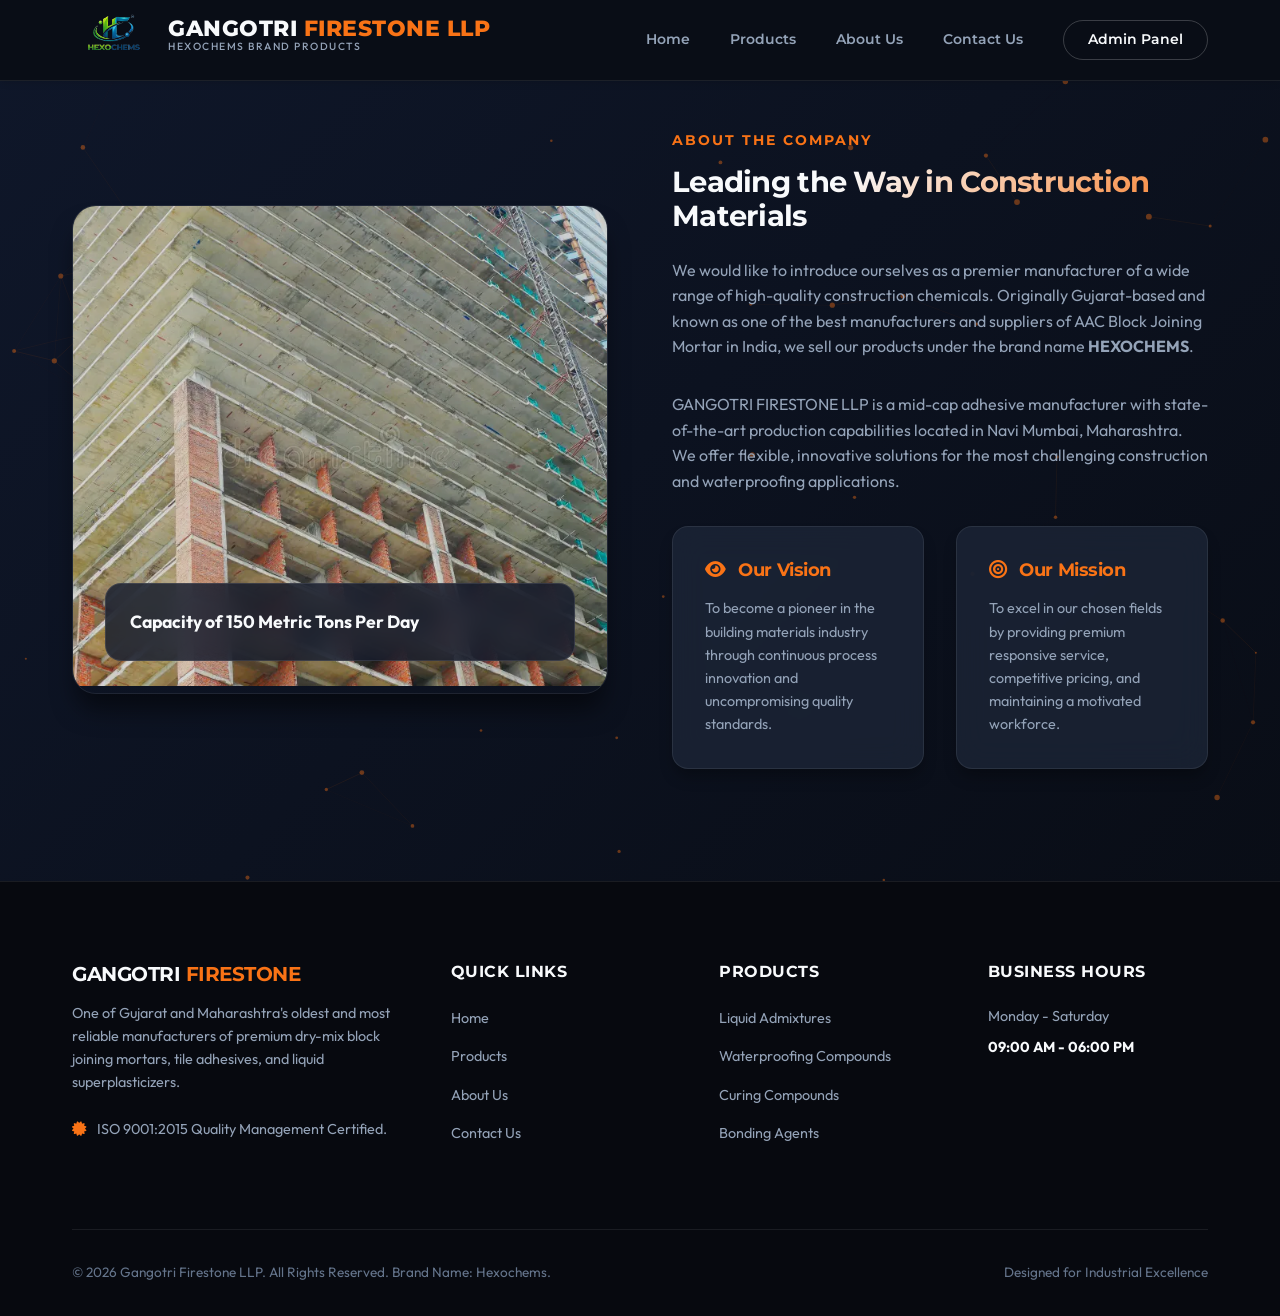
==== templates/about.html @ bee4d346 "Initial commit: website files" ====
<!DOCTYPE html>
<html lang="en">
<head>
    <meta charset="UTF-8">
    <meta name="viewport" content="width=device-width, initial-scale=1.0">
    <title>About Us | Gangotri Firestone (Hexochems)</title>
    <meta name="description" content="Gangotri Firestone LLP manufactures premium high-performance dry-mix adhesives, waterproofing compounds, and concrete admixtures under our brand name HEXOCHEMS.">
    <!-- Google Fonts -->
    <link href="https://fonts.googleapis.com/css2?family=Montserrat:wght@400;600;700;800&family=Outfit:wght@300;400;500;700&display=swap" rel="stylesheet">
    <!-- Stylesheets -->
    <link rel="stylesheet" href="/static/css/style.css">
    <!-- Icons -->
    <link rel="stylesheet" href="https://cdnjs.cloudflare.com/ajax/libs/font-awesome/6.4.0/css/all.min.css">
</head>
<body>

    <!-- Global Live Background Canvas -->
    <canvas id="live-canvas"></canvas>

    <!-- --- Header / Navbar --- -->
    <header class="header scrolled always-scrolled">
        <div class="container nav-container">
            <a href="/" class="logo-link">
                <img src="/static/images/hexochems_logo.png" alt="Hexochems Logo" class="logo-img" onerror="this.style.display='none'">
                <div>
                    <h1 class="logo-text">GANGOTRI <span>FIRESTONE LLP</span></h1>
                    <span class="logo-subtitle">Hexochems Brand Products</span>
                </div>
            </a>
            <nav class="nav-menu">
                <a href="/" class="nav-link">Home</a>
                <a href="/products" class="nav-link">Products</a>
                <a href="/about" class="nav-link active">About Us</a>
                <a href="/contact" class="nav-link">Contact Us</a>
                <a href="/admin" class="btn btn-secondary" style="padding: 0.5rem 1.5rem; font-size: 0.85rem;">Admin Panel</a>
            </nav>
            <div class="nav-toggle">
                <i class="fas fa-bars"></i>
            </div>
        </div>
    </header>

    <!-- --- About Section --- -->
    <section class="about section-padding" style="padding-top: 130px; min-height: 80vh;">
        <div class="container">
            <div class="about-grid">
                <div class="about-image-wrapper">
                    <img src="/static/images/about_hero.webp" alt="Phased Material Layering" class="about-image" onerror="this.src='/static/images/hexochems_logo.png'">
                    <div class="about-image-overlay">
                        <p class="about-overlay-text">Capacity of 150 Metric Tons Per Day</p>
                    </div>
                </div>
                <div class="about-text">
                    <span class="section-badge">About the Company</span>
                    <h3 class="gradient-text">Leading the Way in Construction Materials</h3>
                    <p class="about-p">We would like to introduce ourselves as a premier manufacturer of a wide range of high-quality construction chemicals. Originally Gujarat-based and known as one of the best manufacturers and suppliers of AAC Block Joining Mortar in India, we sell our products under the brand name <strong>HEXOCHEMS</strong>.</p>
                    <p class="about-p">GANGOTRI FIRESTONE LLP is a mid-cap adhesive manufacturer with state-of-the-art production capabilities located in Navi Mumbai, Maharashtra. We offer flexible, innovative solutions for the most challenging construction and waterproofing applications.</p>
                    
                    <div class="vision-mission">
                        <div class="vm-card glass-panel">
                            <h4><i class="fas fa-eye"></i> Our Vision</h4>
                            <p>To become a pioneer in the building materials industry through continuous process innovation and uncompromising quality standards.</p>
                        </div>
                        <div class="vm-card glass-panel">
                            <h4><i class="fas fa-bullseye"></i> Our Mission</h4>
                            <p>To excel in our chosen fields by providing premium responsive service, competitive pricing, and maintaining a motivated workforce.</p>
                        </div>
                    </div>
                </div>
            </div>
        </div>
    </section>

    <!-- --- Footer --- -->
    <footer class="footer">
        <div class="container">
            <div class="footer-grid">
                <div class="footer-brand">
                    <h4>GANGOTRI <span>FIRESTONE</span></h4>
                    <p class="footer-desc">One of Gujarat and Maharashtra's oldest and most reliable manufacturers of premium dry-mix block joining mortars, tile adhesives, and liquid superplasticizers.</p>
                    <p class="footer-desc"><i class="fas fa-certificate" style="color: var(--accent-orange); margin-right: 0.5rem;"></i> ISO 9001:2015 Quality Management Certified.</p>
                </div>
                <div>
                    <h5 class="footer-heading">Quick Links</h5>
                    <ul class="footer-links">
                        <li><a href="/">Home</a></li>
                        <li><a href="/products">Products</a></li>
                        <li><a href="/about">About Us</a></li>
                        <li><a href="/contact">Contact Us</a></li>
                    </ul>
                </div>
                <div>
                    <h5 class="footer-heading">Products</h5>
                    <ul class="footer-links">
                        <li><a href="/products">Liquid Admixtures</a></li>
                        <li><a href="/products">Waterproofing Compounds</a></li>
                        <li><a href="/products">Curing Compounds</a></li>
                        <li><a href="/products">Bonding Agents</a></li>
                    </ul>
                </div>
                <div>
                    <h5 class="footer-heading">Business Hours</h5>
                    <p style="font-size: 0.9rem; color: var(--text-secondary); margin-bottom: 0.5rem;">Monday - Saturday</p>
                    <p style="font-size: 0.9rem; color: var(--text-primary); font-weight: bold;">09:00 AM - 06:00 PM</p>
                </div>
            </div>
            
            <div class="footer-bottom">
                <p>&copy; 2026 Gangotri Firestone LLP. All Rights Reserved. Brand Name: Hexochems.</p>
                <p>Designed for Industrial Excellence</p>
            </div>
        </div>
    </footer>

    <!-- Scripts -->
    <script src="/static/js/main.js"></script>
</body>
</html>
---- static/css/style.css ----
/* ==========================================================================
   GANGOTRI FIRESTONE (HEXOCHEMS) STYLE GUIDE & CSS SYSTEM
   Aesthetics: Sleek Slate/Charcoal base, Neon/Firestone Amber and Tech Teal accents.
   ========================================================================== */

:root {
    /* Color Palette */
    --bg-darker: #090D16;
    --bg-dark: #0F172A;
    --bg-slate: #1E293B;
    --bg-card: rgba(30, 41, 59, 0.7);
    --border-color: rgba(255, 255, 255, 0.08);
    --text-primary: #F8FAFC;
    --text-secondary: #94A3B8;
    --text-muted: #64748B;

    /* Brand Accents */
    --accent-orange: #F97316;
    /* Firestone / Amber - Heat & Strength */
    --accent-orange-glow: rgba(249, 115, 22, 0.25);
    --accent-teal: #0D9488;
    /* Chemical / Waterproofer Tech */
    --accent-teal-glow: rgba(13, 148, 136, 0.25);
    --accent-yellow: #EAB308;
    /* Construction Theme */

    /* Layout Details */
    --max-width: 1200px;
    --border-radius-sm: 8px;
    --border-radius-md: 16px;
    --border-radius-lg: 24px;

    /* Typography */
    --font-heading: 'Montserrat', sans-serif;
    --font-body: 'Outfit', sans-serif;

    /* Shadows & Glows */
    --shadow-sm: 0 4px 6px -1px rgba(0, 0, 0, 0.1);
    --shadow-md: 0 10px 15px -3px rgba(0, 0, 0, 0.3);
    --shadow-lg: 0 20px 25px -5px rgba(0, 0, 0, 0.5);
    --glow-orange: 0 0 20px rgba(249, 115, 22, 0.35);
    --glow-teal: 0 0 20px rgba(13, 148, 136, 0.35);

    /* Transitions */
    --transition-smooth: all 0.4s cubic-bezier(0.16, 1, 0.3, 1);
    --transition-fast: all 0.2s cubic-bezier(0.16, 1, 0.3, 1);
}

/* --- Base & Reset --- */
* {
    margin: 0;
    padding: 0;
    box-sizing: border-box;
    scroll-behavior: smooth;
}

body {
    background-color: var(--bg-darker);
    color: var(--text-primary);
    font-family: var(--font-body);
    line-height: 1.6;
    overflow-x: hidden;
}

/* --- Global Live Background --- */
#live-canvas {
    position: fixed;
    top: 0;
    left: 0;
    width: 100vw;
    height: 100vh;
    z-index: -1;
    pointer-events: none;
    background: linear-gradient(135deg, var(--bg-dark) 0%, var(--bg-darker) 100%);
}

h1,
h2,
h3,
h4,
h5,
h6 {
    font-family: var(--font-heading);
    font-weight: 700;
    letter-spacing: -0.025em;
    line-height: 1.2;
}

a {
    color: inherit;
    text-decoration: none;
    transition: var(--transition-fast);
}

img {
    max-width: 100%;
    height: 100px;
    width:100
}

ul {
    list-style: none;
}

/* --- Utility Classes --- */
.container {
    width: 100%;
    max-width: var(--max-width);
    margin: 0 auto;
    padding: 0 2rem;
}

.section-padding {
    padding: 7rem 0;
}

.text-center {
    text-align: center;
}

.gradient-text {
    background: linear-gradient(135deg, var(--text-primary) 30%, var(--accent-orange) 100%);
    -webkit-b    .text-center {
        text-align: center;
    }
    
    .gradient-text {
        background: linear-gradient(135deg, var(--text-primary) 30%, var(--accent-orange) 100%);
        background-clip: text;
        -webkit-background-clip: text;
        -webkit-text-fill-color: transparent;
    }
    
    .gradient-text-teal {
        background: linear-gradient(135deg, var(--text-primary) 30%, var(--accent-teal) 100%);
        background-clip: text;
        -webkit-background-clip: text;
        -webkit-text-fill-color: transparent;
    }background-clip: text;
    -webkit-text-fill-color: transparent;
}

.gradient-text-teal {
    background: linear-gradient(135deg, var(--text-primary) 30%, var(--accent-teal) 100%);
    -we    .gradient-text {
        background: linear-gradient(135deg, var(--text-primary) 30%, var(--accent-orange) 100%);
        background-clip: text;
        -webkit-background-clip: text;
        -webkit-text-fill-color: transparent;
    }
    
    .gradient-text-teal {
        background: linear-gradient(135deg, var(--text-primary) 30%, var(--accent-teal) 100%);
        background-clip: text;
        -webkit-background-clip: text;
        -webkit-text-fill-color: transparent;
    }-webki    .gradient-text {
        background: linear-gradient(135deg, var(--text-primary) 30%, var(--accent-orange) 100%);
        background-clip: text;
        -webkit-background-clip: text;
        -webkit-text-fill-color: transparent;
    }
    
    .gradient-text-teal {
        background: linear-gradient(135deg, var(--text-primary) 30%, var(--accent-teal) 100%);
        background-clip: text;
        -webkit-background-clip: text;
        -webkit-text-fill-color: transparent;
    }background-clip: text;
    -webkit-text-fill-color: transparent;
}

/* --- Glassmorphism Card Wrapper --- */
.glass-panel {
    background: var(--bg-card);
    backdrop-filter: blur(16px);
    -webkit-backdrop-filter: blur(16px);
    border: 1px solid var(--border-color);
    border-radius: var(--border-radius-md);
    box-shadow: var(--shadow-md);
    transition: var(--transition-smooth);
}

.glass-panel:hover {
    border-color: rgba(255, 255, 255, 0.15);
    box-shadow: var(--shadow-lg);
}

/* --- Buttons --- */
.btn {
    display: inline-flex;
    align-items: center;
    justify-content: center;
    padding: 0.8rem 2rem;
    font-family: var(--font-heading);
    font-weight: 600;
    font-size: 0.95rem;
    border-radius: 50px;
    cursor: pointer;
    transition: var(--transition-smooth);
    border: none;
    outline: none;
    gap: 0.5rem;
}

.btn-primary {
    background: linear-gradient(135deg, var(--accent-orange) 0%, #D97706 100%);
    color: white;
    box-shadow: 0 4px 15px rgba(249, 115, 22, 0.3);
}

.btn-primary:hover {
    transform: translateY(-2px);
    box-shadow: 0 8px 25px rgba(249, 115, 22, 0.5), var(--glow-orange);
}

.btn-secondary {
    background: transparent;
    color: var(--text-primary);
    border: 1px solid rgba(255, 255, 255, 0.2);
}

.btn-secondary:hover {
    background: rgba(255, 255, 255, 0.05);
    border-color: var(--text-primary);
    transform: translateY(-2px);
}

.btn-teal {
    background: linear-gradient(135deg, var(--accent-teal) 0%, #0F766E 100%);
    color: white;
    box-shadow: 0 4px 15px rgba(13, 148, 136, 0.3);
}

.btn-teal:hover {
    transform: translateY(-2px);
    box-shadow: 0 8px 25px rgba(13, 148, 136, 0.5), var(--glow-teal);
}

/* --- Navigation Header --- */
.header {
    position: fixed;
    top: 0;
    left: 0;
    width: 100%;
    z-index: 1000;
    background: rgba(9, 13, 22, 0.7);
    backdrop-filter: blur(12px);
    -webkit-backdrop-filter: blur(12px);
    border-bottom: 1px solid var(--border-color);
    transition: var(--transition-smooth);
}

.header.scrolled {
    background: var(--bg-darker);
    box-shadow: var(--shadow-sm);
}

.nav-container {
    display: flex;
    align-items: center;
    justify-content: space-between;
    height: 80px;
}

.logo-link {
    display: inline-flex;
    align-items: flex-start;
    gap: 0.75rem;
    flex-wrap: nowrap;
}

.logo-link > div {
    display: flex;
    flex-direction: column;
    justify-content: flex-start;
    margin-top: 1.4rem;
}

.logo-img {
    height: 84px;
    width: 84px;
    object-fit: contain;
    border-radius: var(--border-radius-sm);
    margin-top: 0.6rem;
}

.logo-text {
    font-size: 1.35rem;
    font-weight: 800;
    font-family: var(--font-heading);
    letter-spacing: 0.5px;
    margin: 0;
    white-space: nowrap;
}

.logo-text span {
    color: var(--accent-orange);
}

.logo-subtitle {
    font-size: 0.65rem;
    display: block;
    color: var(--text-secondary);
    letter-spacing: 1.5px;
    text-transform: uppercase;
    font-weight: 500;
    margin-top: -3px;
}

.nav-menu {
    display: flex;
    align-items: center;
    gap: 2.5rem;
}

.nav-link {
    font-family: var(--font-heading);
    font-weight: 600;
    font-size: 0.9rem;
    color: var(--text-secondary);
    position: relative;
    padding: 0.5rem 0;
}

.nav-link::after {
    content: '';
    position: absolute;
    bottom: 0;
    left: 0;
    width: 0;
    height: 2px;
    background-color: var(--accent-orange);
    transition: var(--transition-smooth);
}

.nav-link:hover {
    color: var(--text-primary);
}

.nav-link:hover::after {
    width: 100%;
}

.nav-toggle {
    display: none;
    font-size: 1.5rem;
    cursor: pointer;
}

/* --- Hero Section --- */
.hero {
    min-height: 100vh;
    display: flex;
    align-items: center;
    position: relative;
    padding-top: 80px;
    overflow: hidden;
    background: radial-gradient(circle at 80% 20%, rgba(249, 115, 22, 0.08) 0%, transparent 50%),
        radial-gradient(circle at 10% 80%, rgba(13, 148, 136, 0.08) 0%, transparent 50%);
}

#hero-canvas {
    position: absolute;
    top: 0;
    left: 0;
    width: 100%;
    height: 100%;
    z-index: 1;
    pointer-events: none;
}

.hero-content {
    position: relative;
    z-index: 2;
    max-width: 700px;
    animation: fadeInUp 1s ease;
}

.hero-badge {
    display: inline-flex;
    align-items: center;
    gap: 0.5rem;
    padding: 0.5rem 1rem;
    background: rgba(249, 115, 22, 0.1);
    border: 1px solid rgba(249, 115, 22, 0.25);
    border-radius: 50px;
    font-family: var(--font-heading);
    font-size: 0.8rem;
    font-weight: 700;
    color: var(--accent-orange);
    text-transform: uppercase;
    letter-spacing: 1px;
    margin-bottom: 1.5rem;
}

.hero-title {
    font-size: 3.5rem;
    font-weight: 800;
    line-height: 1.1;
    margin-bottom: 1.5rem;
}

.hero-description {
    font-size: 1.2rem;
    color: var(--text-secondary);
    margin-bottom: 2.5rem;
    font-weight: 300;
}

.hero-actions {
    display: flex;
    gap: 1.5rem;
    flex-wrap: wrap;
}

/* --- Features / Stats Grid --- */
.stats-banner {
    position: relative;
    z-index: 3;
    /* moved down to create larger gap before the section */
    margin-top: 8rem;
    padding-bottom: 4rem;
}

.stats-grid {
    display: grid;
    grid-template-columns: repeat(auto-fit, minmax(220px, 1fr));
    gap: 2rem;
}

.stat-card {
    padding: 2.5rem 2rem;
    text-align: center;
    border-top: 3px solid var(--accent-orange);
}

.stat-number {
    font-size: 3rem;
    font-weight: 800;
    font-family: var(--font-heading);
    color: var(--text-primary);
    line-height: 1;
    margin-bottom: 0.5rem;
    background: linear-gradient(135deg, var(--text-primary) 40%, var(--accent-orange) 100%);
    background-clip: text;
    -webkit-background-clip: text;
    -webkit-text-fill-color: transparent;
}

.stat-title {
    font-size: 1.1rem;
    font-weight: 600;
    margin-bottom: 0.5rem;
}

.stat-desc {
    color: var(--text-secondary);
    font-size: 0.85rem;
}

/* --- Section Header --- */
.section-header {
    max-width: 600px;
    margin: 0 auto 5rem auto;
}

.section-badge {
    color: var(--accent-orange);
    text-transform: uppercase;
    font-family: var(--font-heading);
    font-weight: 700;
    font-size: 0.85rem;
    letter-spacing: 2px;
    display: block;
    margin-bottom: 0.8rem;
}

.section-title {
    font-size: 2.5rem;
    font-weight: 800;
    margin-bottom: 1rem;
}

.section-desc {
    color: var(--text-secondary);
    font-size: 1.05rem;
}

/* --- About Us Section --- */
.about {
    background: transparent;
}

.about-grid {
    display: grid;
    grid-template-columns: 1fr 1fr;
    gap: 4rem;
    align-items: center;
}

.about-image-wrapper {
    position: relative;
    border-radius: var(--border-radius-lg);
    overflow: hidden;
    box-shadow: var(--shadow-lg);
    border: 1px solid var(--border-color);
}

.about-image {
    width: 100%;
    height: 480px;
    object-fit: cover;
    filter: brightness(0.85);
    transition: var(--transition-smooth);
}

.about-image-wrapper:hover .about-image {
    transform: scale(1.03);
    filter: brightness(0.95);
}

.about-image-overlay {
    position: absolute;
    bottom: 2rem;
    left: 2rem;
    right: 2rem;
    padding: 1.5rem;
    background: rgba(15, 23, 42, 0.8);
    backdrop-filter: blur(12px);
    border: 1px solid rgba(255, 255, 255, 0.1);
    border-radius: var(--border-radius-md);
}

.about-overlay-text {
    font-weight: 700;
    font-size: 1.1rem;
    color: var(--text-primary);
}

.about-text h3 {
    font-size: 1.8rem;
    margin-bottom: 1.5rem;
}

.about-p {
    color: var(--text-secondary);
    margin-bottom: 2rem;
}

.vision-mission {
    display: grid;
    grid-template-columns: 1fr 1fr;
    gap: 2rem;
}

.vm-card {
    padding: 2rem;
}

.vm-card h4 {
    display: flex;
    align-items: center;
    gap: 0.8rem;
    font-size: 1.15rem;
    margin-bottom: 1rem;
    color: var(--accent-orange);
}

.vm-card p {
    font-size: 0.9rem;
    color: var(--text-secondary);
}

/* --- Products Section --- */
.products {
    background: transparent;
}

.product-tabs {
    display: flex;
    justify-content: center;
    gap: 1rem;
    margin-bottom: 3.5rem;
}

.tab-btn {
    background: var(--bg-slate);
    border: 1px solid var(--border-color);
    color: var(--text-secondary);
    padding: 0.6rem 1.8rem;
    border-radius: 50px;
    cursor: pointer;
    font-family: var(--font-heading);
    font-weight: 600;
    font-size: 0.9rem;
    transition: var(--transition-smooth);
}

.tab-btn:hover {
    color: var(--text-primary);
    border-color: rgba(255, 255, 255, 0.2);
}

.tab-btn.active {
    background: var(--accent-orange);
    color: white;
    border-color: var(--accent-orange);
    box-shadow: 0 4px 15px rgba(249, 115, 22, 0.4);
}

.products-grid {
    display: grid;
    grid-template-columns: repeat(auto-fill, minmax(340px, 1fr));
    gap: 2.5rem;
}

.product-card {
    display: flex;
    flex-direction: column;
    height: 100%;
    position: relative;
    overflow: hidden;
    border: 1px solid var(--border-color);
}

.product-card::before {
    content: '';
    position: absolute;
    top: 0;
    left: 0;
    width: 100%;
    height: 4px;
    background: var(--accent-orange);
    transform: scaleX(0);
    transform-origin: left;
    transition: var(--transition-smooth);
}

.product-card.liquid::before {
    background: var(--accent-teal);
}

.product-card:hover::before {
    transform: scaleX(1);
}

.product-card:hover {
    transform: translateY(-5px);
}

.product-img-container {
    height: 180px;
    background: radial-gradient(circle at center, #1E293B 0%, #0F172A 100%);
    display: flex;
    align-items: center;
    justify-content: center;
    position: relative;
    overflow: hidden;
    padding: 1.5rem;
}

.product-img-placeholder {
    font-size: 4rem;
    opacity: 0.8;
}

.product-card.liquid .product-img-placeholder {
    color: var(--accent-teal);
    filter: drop-shadow(0 0 10px rgba(13, 148, 136, 0.3));
}

.product-card.powder .product-img-placeholder {
    color: var(--accent-orange);
    filter: drop-shadow(0 0 10px rgba(249, 115, 22, 0.3));
}

.product-category-badge {
    position: absolute;
    top: 1rem;
    right: 1rem;
    padding: 0.25rem 0.75rem;
    font-size: 0.7rem;
    font-weight: 700;
    border-radius: 50px;
    text-transform: uppercase;
    letter-spacing: 0.5px;
}

.product-card.liquid .product-category-badge {
    background: rgba(13, 148, 136, 0.15);
    color: var(--accent-teal);
    border: 1px solid rgba(13, 148, 136, 0.3);
}

.product-card.powder .product-category-badge {
    background: rgba(249, 115, 22, 0.15);
    color: var(--accent-orange);
    border: 1px solid rgba(249, 115, 22, 0.3);
}

.product-info {
    padding: 2rem;
    display: flex;
    flex-direction: column;
    flex-grow: 1;
}

.product-code {
    font-size: 0.75rem;
    font-weight: 700;
    color: var(--text-muted);
    text-transform: uppercase;
    letter-spacing: 1px;
    margin-bottom: 0.4rem;
}

.product-card-title {
    font-size: 1.3rem;
    margin-bottom: 0.8rem;
}

.product-card-desc {
    font-size: 0.9rem;
    color: var(--text-secondary);
    margin-bottom: 1.5rem;
    flex-grow: 1;
    display: -webkit-box;
    -webki    .product-card-desc {
        font-size: 0.9rem;
        color: var(--text-secondary);
        margin-bottom: 1.5rem;
        flex-grow: 1;
        display: -webkit-box;
        -webkit-line-clamp: 3;
        line-clamp: 3;
        -webkit-box-orient: vertical;
        overflow: hidden;
    }line-clamp: 3;
    -webkit-box-orient: vertical;
    overflow: hidden;
}

.product-card-footer {
    display: flex;
    align-items: center;
    justify-content: space-between;
    margin-top: auto;
}

.product-more-link {
    font-family: var(--font-heading);
    font-weight: 700;
    font-size: 0.85rem;
    display: flex;
    align-items: center;
    gap: 0.4rem;
}

.product-card.liquid .product-more-link {
    color: var(--accent-teal);
}

.product-card.powder .product-more-link {
    color: var(--accent-orange);
}

.product-more-link:hover {
    gap: 0.7rem;
}

/* --- Contact & Inquiry Form --- */
.contact {
    background: transparent;
    position: relative;
}

.contact-grid {
    display: grid;
    grid-template-columns: 1fr 1.3fr;
    gap: 5rem;
}

.contact-info-panel h3 {
    font-size: 1.8rem;
    margin-bottom: 1.5rem;
}

.contact-info-panel p {
    color: var(--text-secondary);
    margin-bottom: 3rem;
}

.contact-details {
    display: flex;
    flex-direction: column;
    gap: 2rem;
}

.contact-item {
    display: flex;
    align-items: flex-start;
    gap: 1.2rem;
}

.contact-icon {
    display: inline-flex;
    align-items: center;
    justify-content: center;
    width: 3rem;
    height: 3rem;
    font-size: 1.2rem;
    color: var(--accent-orange);
    background: rgba(249, 115, 22, 0.12);
    border-radius: 50%;
    flex-shrink: 0;
    line-height: 1;
    transform: translateY(-0.15rem);
}

.contact-icon i {
    display: inline-block;
    line-height: 1;
}

.contact-item-title {
    font-weight: 700;
    font-size: 1rem;
    margin-bottom: 0.2rem;
}

.contact-item-value {
    color: var(--text-secondary);
    font-size: 0.95rem;
}

.contact-form-wrapper {
    padding: 3rem;
}

.form-group {
    margin-bottom: 1.8rem;
}

.form-row {
    display: grid;
    grid-template-columns: 1fr 1fr;
    gap: 1.5rem;
}

.form-label {
    display: block;
    font-family: var(--font-heading);
    font-size: 0.85rem;
    font-weight: 600;
    color: var(--text-secondary);
    margin-bottom: 0.5rem;
    text-transform: uppercase;
    letter-spacing: 0.5px;
}

.form-input {
    width: 100%;
    background: rgba(15, 23, 42, 0.6);
    border: 1px solid var(--border-color);
    border-radius: var(--border-radius-sm);
    padding: 0.8rem 1rem;
    color: var(--text-primary);
    font-family: var(--font-body);
    font-size: 1rem;
    transition: var(--transition-smooth);
}

.form-input:focus {
    outline: none;
    border-color: var(--accent-orange);
    box-shadow: 0 0 10px rgba(249, 115, 22, 0.15);
}

textarea.form-input {
    resize: vertical;
    min-height: 120px;
}

/* Product Inquiry Checkboxes */
.product-selection-grid {
    display: grid;
    grid-template-columns: 1fr 1fr;
    gap: 0.8rem;
    max-height: 200px;
    overflow-y: auto;
    background: rgba(15, 23, 42, 0.4);
    padding: 1rem;
    border-radius: var(--border-radius-sm);
    border: 1px solid var(--border-color);
    margin-top: 0.5rem;
}

.product-checkbox-label {
    display: flex;
    align-items: center;
    gap: 0.6rem;
    font-size: 0.85rem;
    cursor: pointer;
    color: var(--text-secondary);
    transition: var(--transition-fast);
}

.product-checkbox-label:hover {
    color: var(--text-primary);
}

.product-checkbox-label input[type="checkbox"] {
    accent-color: var(--accent-orange);
    width: 15px;
    height: 15px;
}

.form-status {
    padding: 1rem;
    border-radius: var(--border-radius-sm);
    margin-bottom: 1.5rem;
    display: none;
    font-weight: 500;
}

.form-status.success {
    background: rgba(16, 185, 129, 0.15);
    border: 1px solid rgba(16, 185, 129, 0.3);
    color: #34D399;
    display: block;
}

.form-status.error {
    background: rgba(239, 68, 68, 0.15);
    border: 1px solid rgba(239, 68, 68, 0.3);
    color: #F87171;
    display: block;
}

/* --- Footer --- */
.footer {
    background: #07090F;
    border-top: 1px solid var(--border-color);
    padding: 5rem 0 2rem 0;
}

.footer-grid {
    display: grid;
    grid-template-columns: 1.5fr 1fr 1fr 1fr;
    gap: 3rem;
    margin-bottom: 4rem;
}

.footer-brand h4 {
    font-size: 1.25rem;
    margin-bottom: 1rem;
}

.footer-brand h4 span {
    color: var(--accent-orange);
}

.footer-desc {
    color: var(--text-secondary);
    font-size: 0.9rem;
    margin-bottom: 1.5rem;
}

.footer-heading {
    font-family: var(--font-heading);
    font-size: 1rem;
    font-weight: 700;
    margin-bottom: 1.5rem;
    text-transform: uppercase;
    letter-spacing: 0.5px;
    color: var(--text-primary);
}

.footer-links li {
    margin-bottom: 0.8rem;
}

.footer-links a {
    color: var(--text-secondary);
    font-size: 0.9rem;
}

.footer-links a:hover {
    color: var(--accent-orange);
    padding-left: 5px;
}

.footer-bottom {
    display: flex;
    justify-content: space-between;
    align-items: center;
    border-top: 1px solid var(--border-color);
    padding-top: 2rem;
    color: var(--text-muted);
    font-size: 0.85rem;
    flex-wrap: wrap;
    gap: 1.5rem;
}

/* --- Product Detail Page --- */
.product-detail-hero {
    padding-top: 140px;
    padding-bottom: 4rem;
    background: linear-gradient(135deg, var(--bg-dark) 0%, var(--bg-darker) 100%);
    border-bottom: 1px solid var(--border-color);
}

.product-detail-grid {
    display: grid;
    grid-template-columns: 1.2fr 1fr;
    gap: 5rem;
    align-items: flex-start;
}

.product-detail-gallery {
    border-radius: var(--border-radius-lg);
    background: radial-gradient(circle at center, #1E293B 0%, #0F172A 100%);
    border: 1px solid var(--border-color);
    padding: 1.25rem;
    display: flex;
    align-items: center;
    justify-content: center;
    min-height: 520px;
    position: relative;
}

.product-detail-gallery img {
    width: auto;
    height: 88%;
    max-width: 100%;
    max-height: 100%;
    object-fit: contain;
}

.product-detail-icon {
    font-size: 10rem;
    animation: float 4s ease-in-out infinite;
}

.product-detail-gallery.liquid .product-detail-icon {
    color: var(--accent-teal);
    filter: drop-shadow(0 0 25px rgba(13, 148, 136, 0.4));
}

.product-detail-gallery.powder .product-detail-icon {
    color: var(--accent-orange);
    filter: drop-shadow(0 0 25px rgba(249, 115, 22, 0.4));
}

.product-badge-large {
    position: absolute;
    top: 2rem;
    left: 2rem;
    padding: 0.4rem 1.2rem;
    border-radius: 50px;
    font-size: 0.75rem;
    font-weight: 700;
    text-transform: uppercase;
    letter-spacing: 1px;
}

.product-detail-gallery.liquid .product-badge-large {
    background: rgba(13, 148, 136, 0.2);
    color: var(--accent-teal);
    border: 1px solid rgba(13, 148, 136, 0.4);
}

.product-detail-gallery.powder .product-badge-large {
    background: rgba(249, 115, 22, 0.2);
    color: var(--accent-orange);
    border: 1px solid rgba(249, 115, 22, 0.4);
}

.product-detail-body {
    padding: 5rem 0;
}

.product-specs-grid {
    display: grid;
    grid-template-columns: 2fr 1fr;
    gap: 4rem;
}

.specs-table {
    width: 100%;
    border-collapse: collapse;
    margin: 1.5rem 0;
}

.specs-table th,
.specs-table td {
    padding: 1rem;
    text-align: left;
    border-bottom: 1px solid var(--border-color);
}

.specs-table th {
    font-family: var(--font-heading);
    font-weight: 700;
    color: var(--text-primary);
}

.specs-table tr:hover {
    background: rgba(255, 255, 255, 0.02);
}

.specs-table td:first-child {
    font-weight: 600;
    color: var(--text-primary);
    width: 40%;
}

.specs-table td:last-child {
    color: var(--text-secondary);
}

.bullet-list {
    margin: 1.5rem 0;
}

.bullet-list li {
    position: relative;
    padding-left: 2rem;
    margin-bottom: 1rem;
    color: var(--text-secondary);
}

.bullet-list li::before {
    content: "✓";
    position: absolute;
    left: 0;
    top: 0.1rem;
    color: var(--accent-orange);
    font-weight: 900;
}

.liquid-accent .bullet-list li::before {
    color: var(--accent-teal);
}

.sidebar-box {
    padding: 2.5rem;
    margin-bottom: 2.5rem;
}

.sidebar-title {
    font-size: 1.2rem;
    margin-bottom: 1rem;
    font-family: var(--font-heading);
    border-left: 4px solid var(--accent-orange);
    padding-left: 1rem;
}

.liquid-accent .sidebar-title {
    border-left-color: var(--accent-teal);
}

.sidebar-desc {
    color: var(--text-secondary);
    font-size: 0.95rem;
}

/* --- Admin Panel Styles --- */
.admin-hero {
    padding-top: 140px;
    padding-bottom: 3rem;
    background: linear-gradient(180deg, var(--bg-dark) 0%, var(--bg-darker) 100%);
    border-bottom: 1px solid var(--border-color);
}

.admin-login-wrapper {
    max-width: 450px;
    margin: 5rem auto;
    padding: 3rem;
    text-align: center;
}

.admin-login-icon {
    font-size: 3rem;
    color: var(--accent-orange);
    margin-bottom: 1.5rem;
}

.admin-tabs {
    display: flex;
    gap: 1.5rem;
    border-bottom: 1px solid var(--border-color);
    margin-bottom: 3rem;
}

.admin-tab-btn {
    background: transparent;
    border: none;
    color: var(--text-secondary);
    padding: 1rem 0;
    font-family: var(--font-heading);
    font-weight: 700;
    font-size: 1.1rem;
    cursor: pointer;
    position: relative;
}

.admin-tab-btn.active {
    color: var(--text-primary);
}

.admin-tab-btn.active::after {
    content: '';
    position: absolute;
    bottom: -1px;
    left: 0;
    width: 100%;
    height: 3px;
    background: var(--accent-orange);
}

.admin-panel-section {
    display: none;
}

.admin-panel-section.active {
    display: block;
}

/* Inquiries Accordion */
.inquiry-card {
    margin-bottom: 1.5rem;
    border-radius: var(--border-radius-sm);
}

.inquiry-header {
    padding: 1.5rem 2rem;
    display: flex;
    justify-content: space-between;
    align-items: center;
    cursor: pointer;
}

.inquiry-summary {
    display: flex;
    gap: 2rem;
    align-items: center;
    flex-wrap: wrap;
}

.inquiry-client-name {
    font-weight: 700;
    font-size: 1.1rem;
}

.inquiry-client-company {
    color: var(--text-muted);
    font-size: 0.9rem;
}

.inquiry-time {
    color: var(--text-muted);
    font-size: 0.85rem;
}

.inquiry-details-drawer {
    display: none;
    padding: 2rem;
    border-top: 1px solid var(--border-color);
    background: rgba(15, 23, 42, 0.4);
    border-bottom-left-radius: var(--border-radius-sm);
    border-bottom-right-radius: var(--border-radius-sm);
}

.inquiry-details-grid {
    display: grid;
    grid-template-columns: 1fr 2fr;
    gap: 2rem;
}

.inquiry-meta-table td {
    padding: 0.4rem 0;
}

.inquiry-meta-table td:first-child {
    font-weight: 600;
    color: var(--text-secondary);
    width: 100px;
}

.inquiry-msg-box {
    background: var(--bg-darker);
    border: 1px solid var(--border-color);
    padding: 1.5rem;
    border-radius: var(--border-radius-sm);
}

.inquiry-badge {
    display: inline-block;
    background: rgba(249, 115, 22, 0.1);
    color: var(--accent-orange);
    padding: 0.2rem 0.6rem;
    border-radius: 4px;
    font-size: 0.75rem;
    font-weight: 700;
    margin-right: 0.5rem;
    margin-bottom: 0.5rem;
}

.admin-header-actions {
    display: flex;
    justify-content: space-between;
    align-items: center;
    margin-bottom: 2rem;
}

.admin-table {
    width: 100%;
    border-collapse: collapse;
}

.admin-table th,
.admin-table td {
    padding: 1rem 1.5rem;
    text-align: left;
    border-bottom: 1px solid var(--border-color);
}

.admin-table th {
    background: rgba(15, 23, 42, 0.8);
    font-family: var(--font-heading);
    color: var(--text-primary);
}

.admin-table td {
    color: var(--text-secondary);
}

.admin-table tr:hover td {
    color: var(--text-primary);
    background: rgba(255, 255, 255, 0.01);
}

.action-btn-group {
    display: flex;
    gap: 0.8rem;
}

.icon-btn {
    background: transparent;
    border: 1px solid var(--border-color);
    color: var(--text-secondary);
    width: 32px;
    height: 32px;
    border-radius: 4px;
    display: flex;
    align-items: center;
    justify-content: center;
    cursor: pointer;
    transition: var(--transition-fast);
}

.icon-btn:hover {
    background: rgba(255, 255, 255, 0.05);
    color: var(--text-primary);
}

.icon-btn.delete:hover {
    background: rgba(239, 68, 68, 0.2);
    border-color: #EF4444;
    color: #EF4444;
}

/* Modal form style */
.modal-overlay {
    position: fixed;
    top: 0;
    left: 0;
    width: 100%;
    height: 100%;
    background: rgba(9, 13, 22, 0.8);
    backdrop-filter: blur(8px);
    z-index: 1100;
    display: flex;
    align-items: center;
    justify-content: center;
    opacity: 0;
    pointer-events: none;
    transition: var(--transition-smooth);
}

.modal-overlay.active {
    opacity: 1;
    pointer-events: auto;
}

.modal-content {
    width: 90%;
    max-width: 700px;
    max-height: 85vh;
    overflow-y: auto;
    padding: 3rem;
    border: 1px solid var(--border-color);
    position: relative;
    transform: scale(0.9);
    transition: var(--transition-smooth);
}

.modal-overlay.active .modal-content {
    transform: scale(1);
}

.modal-close {
    position: absolute;
    top: 1.5rem;
    right: 1.5rem;
    font-size: 1.5rem;
    cursor: pointer;
    opacity: 0.5;
    transition: var(--transition-fast);
}

.modal-close:hover {
    opacity: 1;
}

/* --- Animations --- */
@keyframes fadeInUp {
    from {
        opacity: 0;
        transform: translateY(20px);
    }

    to {
        opacity: 1;
        transform: translateY(0);
    }
}

@keyframes float {
    0% {
        transform: translateY(0px);
    }

    50% {
        transform: translateY(-15px);
    }

    100% {
        transform: translateY(0px);
    }
}


/* --- Responsive Adjustments --- */
@media (max-width: 992px) {
    .hero-title {
        font-size: 2.8rem;
    }

    .about-grid,
    .contact-grid,
    .product-detail-grid,
    .product-specs-grid {
        grid-template-columns: 1fr;
        gap: 3rem;
    }

    .about-image {
        height: 350px;
    }

    .footer-grid {
        grid-template-columns: 1fr 1fr;
    }
}

@media (max-width: 768px) {
    .section-padding {
        padding: 5rem 0;
    }

    .hero {
        padding-top: 100px;
        min-height: auto;
        padding-bottom: 6rem;
    }

    .hero-title {
        font-size: 2.2rem;
    }

    .stats-banner {
        margin-top: 0;
    }

    .nav-menu {
        display: none;
        /* Add mobile responsive trigger in JS later */
    }

    .nav-menu.active {
        display: flex;
        flex-direction: column;
        position: absolute;
        top: 80px;
        left: 0;
        width: 100%;
        background: rgba(9, 13, 22, 0.95);
        backdrop-filter: blur(12px);
        -webkit-backdrop-filter: blur(12px);
        padding: 2rem;
        gap: 1.5rem;
        border-bottom: 1px solid var(--border-color);
        box-shadow: var(--shadow-lg);
        z-index: 999;
    }

    .nav-toggle {
        display: block;
    }

    .form-row {
        grid-template-columns: 1fr;
        gap: 0;
    }

    .product-selection-grid {
        grid-template-columns: 1fr;
    }

    .footer-grid {
        grid-template-columns: 1fr;
    }

    .inquiry-details-grid {
        grid-template-columns: 1fr;
    }

    .modal-content {
        padding: 2rem 1.5rem;
    }
}

/* --- Added Custom scrollbars & Chevron rotation --- */
.product-selection-grid::-webkit-scrollbar {
    width: 6px;
}
.product-selection-grid::-webkit-scrollbar-track {
    background: rgba(255, 255, 255, 0.02);
}
.product-selection-grid::-webkit-scrollbar-thumb {
    background: rgba(255, 255, 255, 0.1);
    border-radius: 3px;
}
.product-selection-grid::-webkit-scrollbar-thumb:hover {
    background: var(--accent-orange);
}

.modal-content::-webkit-scrollbar {
    width: 8px;
}
.modal-content::-webkit-scrollbar-track {
    background: rgba(255, 255, 255, 0.02);
}
.modal-content::-webkit-scrollbar-thumb {
    background: rgba(255, 255, 255, 0.1);
    border-radius: 4px;
}
.modal-content::-webkit-scrollbar-thumb:hover {
    background: var(--accent-orange);
}

.inquiry-header .fa-chevron-down {
    transition: transform 0.3s cubic-bezier(0.4, 0, 0.2, 1);
}

.inquiry-header.drawer-open .fa-chevron-down {
    transform: rotate(180deg);
}

/* Mobile Specific Logo Adjustments */
@media (max-width: 480px) {
    .logo-text {
        font-size: 1rem;
    }
    .logo-subtitle {
        font-size: 0.55rem;
    }
    .logo-img {
        height: 44px;
        width: 44px;
    }
}
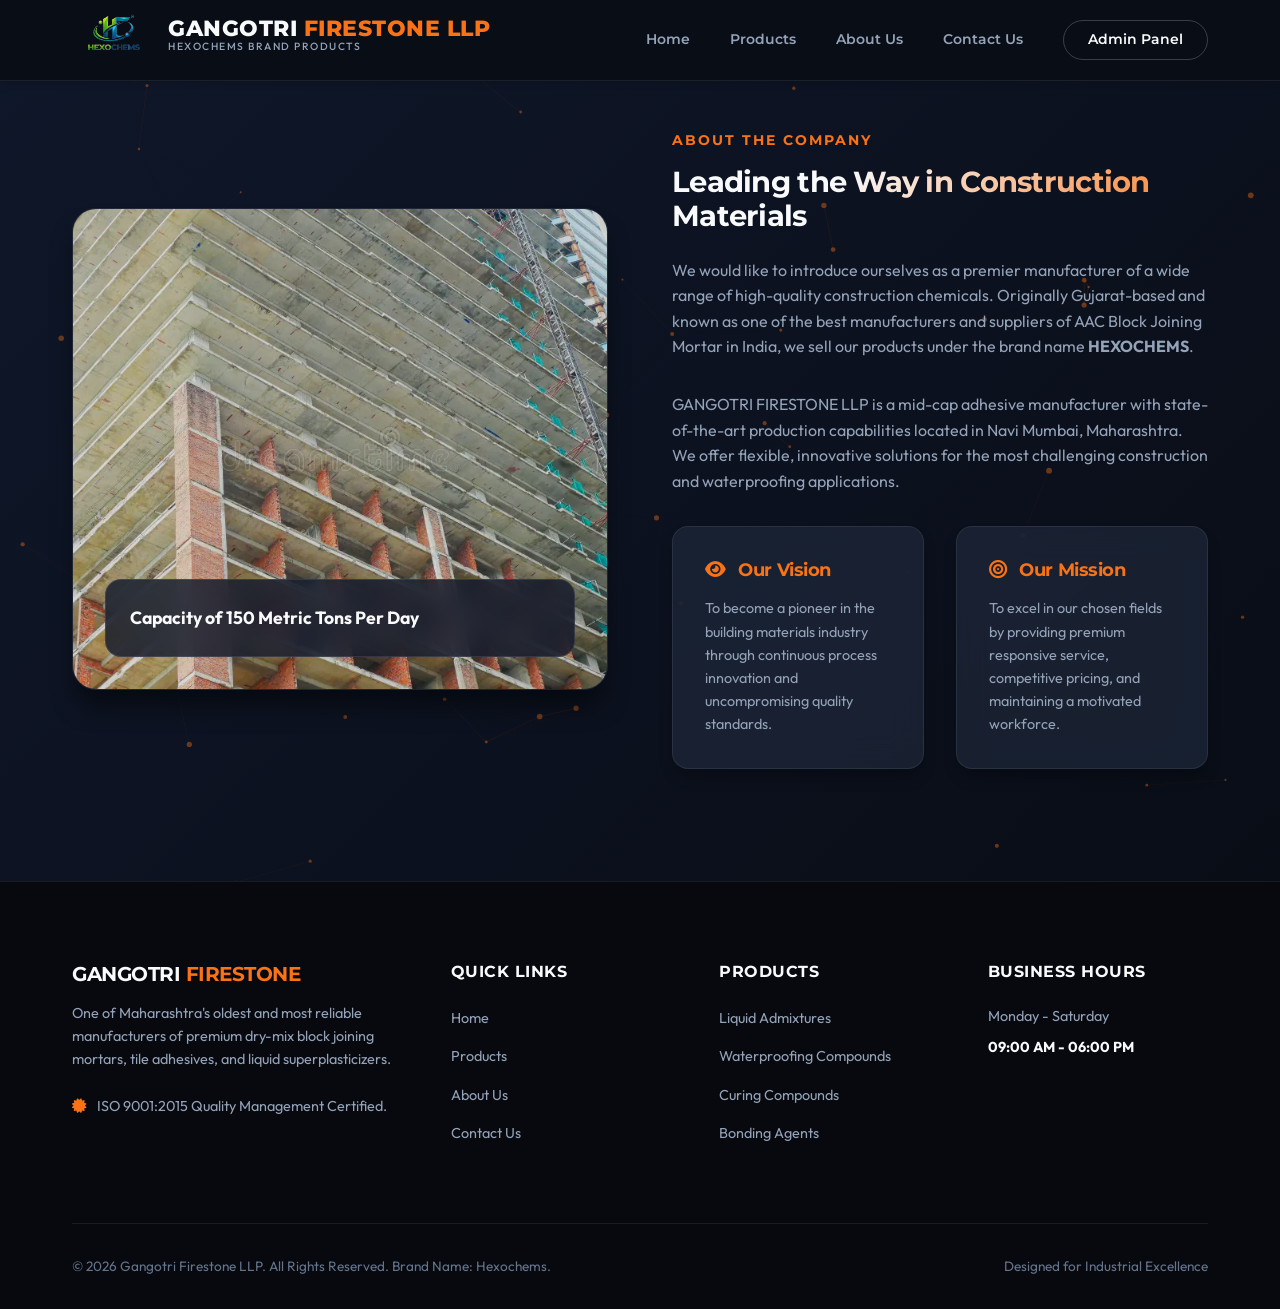
==== commit 91bdb544: "Fix deployment issues: Python version consistency, remove dev dependencies, disable debug mode, and " ====
--- a/templates/about.html
+++ b/templates/about.html
@@ -77,7 +77,7 @@
             <div class="footer-grid">
                 <div class="footer-brand">
                     <h4>GANGOTRI <span>FIRESTONE</span></h4>
-                    <p class="footer-desc">One of Gujarat and Maharashtra's oldest and most reliable manufacturers of premium dry-mix block joining mortars, tile adhesives, and liquid superplasticizers.</p>
+                    <p class="footer-desc">One of Maharashtra's oldest and most reliable manufacturers of premium dry-mix block joining mortars, tile adhesives, and liquid superplasticizers.</p>
                     <p class="footer-desc"><i class="fas fa-certificate" style="color: var(--accent-orange); margin-right: 0.5rem;"></i> ISO 9001:2015 Quality Management Certified.</p>
                 </div>
                 <div>
--- a/static/css/style.css
+++ b/static/css/style.css
@@ -94,8 +94,8 @@
 
 img {
     max-width: 100%;
-    height: 100px;
-    width:100
+    height: auto;
+    display: block;
 }
 
 ul {
@@ -120,53 +120,15 @@
 
 .gradient-text {
     background: linear-gradient(135deg, var(--text-primary) 30%, var(--accent-orange) 100%);
-    -webkit-b    .text-center {
-        text-align: center;
-    }
-    
-    .gradient-text {
-        background: linear-gradient(135deg, var(--text-primary) 30%, var(--accent-orange) 100%);
-        background-clip: text;
-        -webkit-background-clip: text;
-        -webkit-text-fill-color: transparent;
-    }
-    
-    .gradient-text-teal {
-        background: linear-gradient(135deg, var(--text-primary) 30%, var(--accent-teal) 100%);
-        background-clip: text;
-        -webkit-background-clip: text;
-        -webkit-text-fill-color: transparent;
-    }background-clip: text;
+    background-clip: text;
+    -webkit-background-clip: text;
     -webkit-text-fill-color: transparent;
 }
 
 .gradient-text-teal {
     background: linear-gradient(135deg, var(--text-primary) 30%, var(--accent-teal) 100%);
-    -we    .gradient-text {
-        background: linear-gradient(135deg, var(--text-primary) 30%, var(--accent-orange) 100%);
-        background-clip: text;
-        -webkit-background-clip: text;
-        -webkit-text-fill-color: transparent;
-    }
-    
-    .gradient-text-teal {
-        background: linear-gradient(135deg, var(--text-primary) 30%, var(--accent-teal) 100%);
-        background-clip: text;
-        -webkit-background-clip: text;
-        -webkit-text-fill-color: transparent;
-    }-webki    .gradient-text {
-        background: linear-gradient(135deg, var(--text-primary) 30%, var(--accent-orange) 100%);
-        background-clip: text;
-        -webkit-background-clip: text;
-        -webkit-text-fill-color: transparent;
-    }
-    
-    .gradient-text-teal {
-        background: linear-gradient(135deg, var(--text-primary) 30%, var(--accent-teal) 100%);
-        background-clip: text;
-        -webkit-background-clip: text;
-        -webkit-text-fill-color: transparent;
-    }background-clip: text;
+    background-clip: text;
+    -webkit-background-clip: text;
     -webkit-text-fill-color: transparent;
 }
 
@@ -726,17 +688,8 @@
     margin-bottom: 1.5rem;
     flex-grow: 1;
     display: -webkit-box;
-    -webki    .product-card-desc {
-        font-size: 0.9rem;
-        color: var(--text-secondary);
-        margin-bottom: 1.5rem;
-        flex-grow: 1;
-        display: -webkit-box;
-        -webkit-line-clamp: 3;
-        line-clamp: 3;
-        -webkit-box-orient: vertical;
-        overflow: hidden;
-    }line-clamp: 3;
+    -webkit-line-clamp: 3;
+    line-clamp: 3;
     -webkit-box-orient: vertical;
     overflow: hidden;
 }
